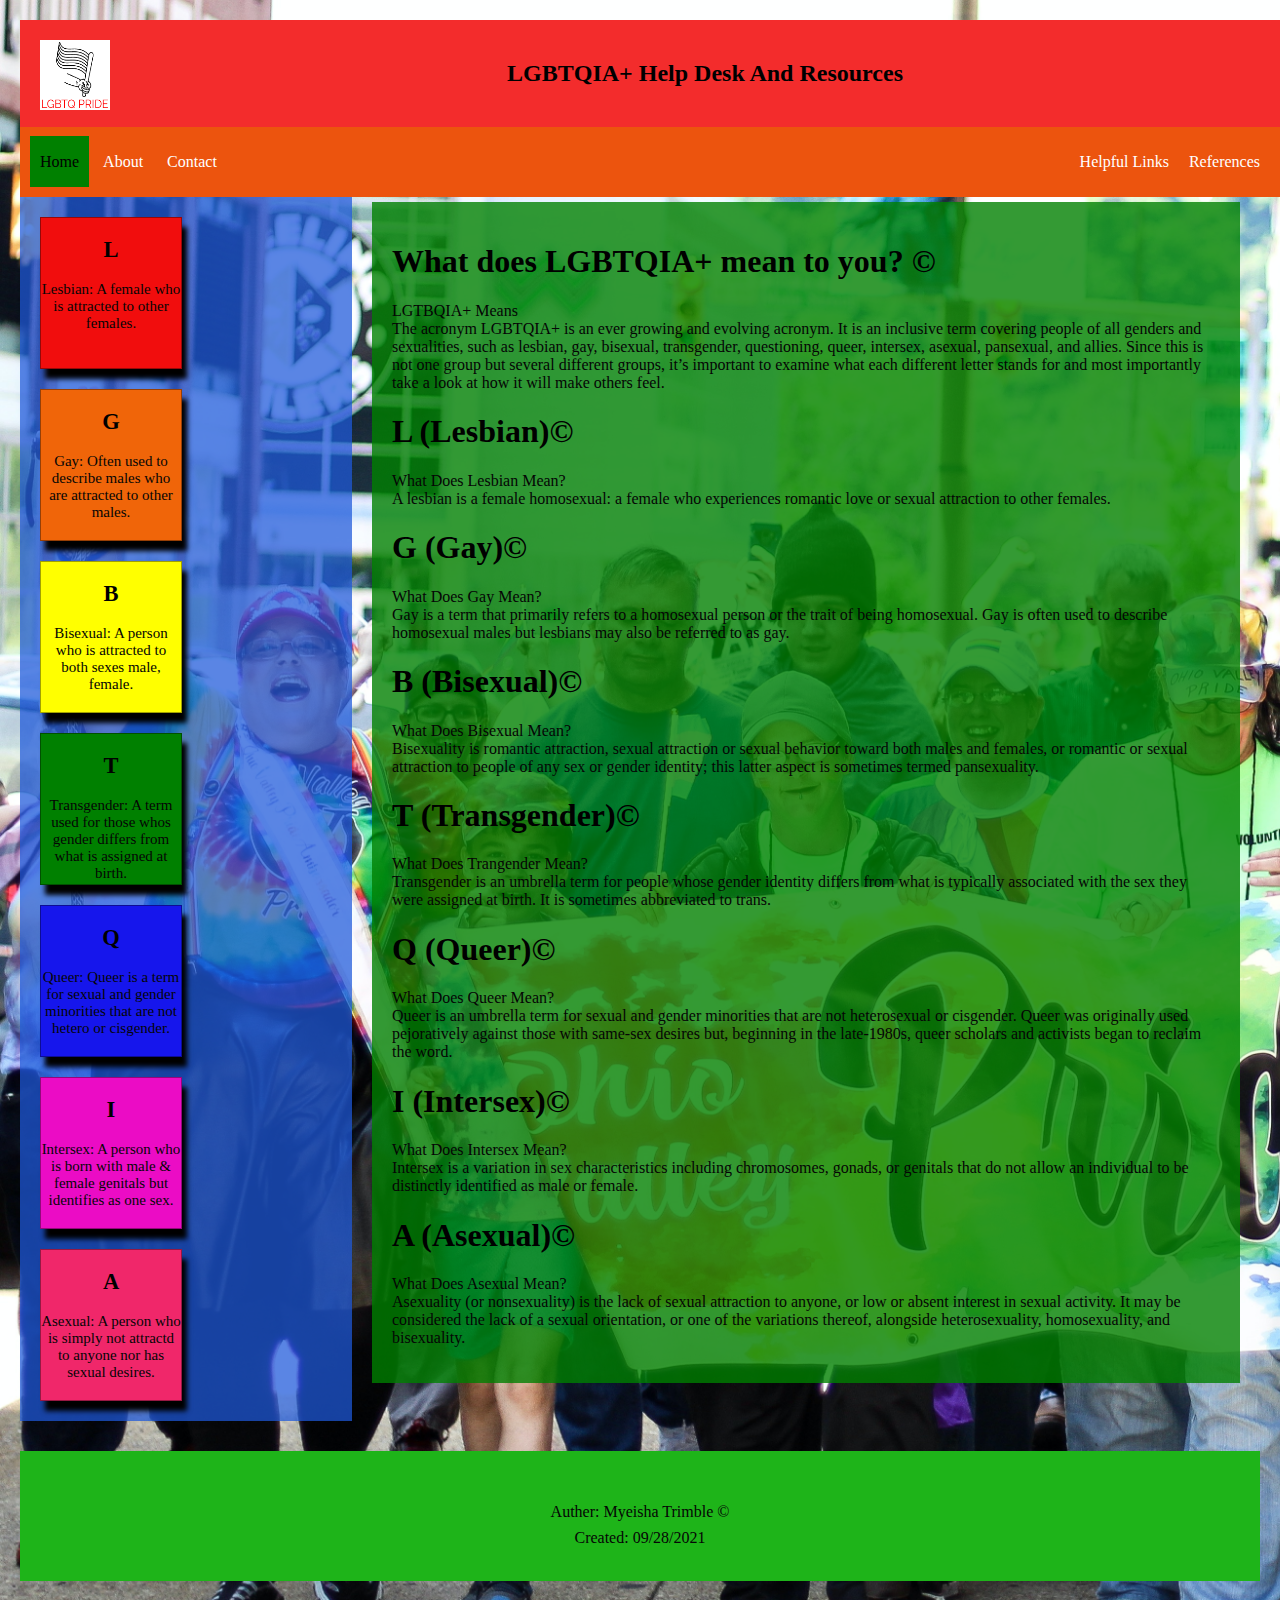
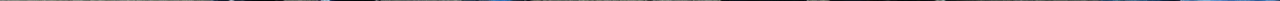
==== index.html @ 312f0cee "commiting files" ====
<!DOCTYPE html>
<html lang="en">
<head>
    <meta charset="UTF-8">
    <meta http-equiv="X-UA-Compatible" content="IE=edge">
    <meta name="viewport" content="width=device-width, initial-scale=1.0">
    <link rel="StyleSheet" href="../styleheader.css">
    <a href="./index.html"><img src="../Logo/LOGO.png" alt="Logo"></a>
    <title>My First Website</title>
</head>
<body class="body">
    <h2 class="header">LGBTQIA+ Help Desk And Resources</h2>
    

    <ul class="topnav">
        <li><a href="./index.html">Home</a></li>
        <li><a href="../About/About.html">About</a></li>
        <li><a href="../Contact/Contact.html">Contact</a></li>
        <li class="float"><a href="../References.html">References</a></li>
        <li class="float"><a href="../Helpful-links.html">Helpful Links</a></li>
    </ul>

    <div class="container">
      <div class="left">
        <div class="box red">
          <h2>L</h2>
          <p>Lesbian: A female who is attracted to other females.</p>
          </div>
    
        <div class="box orange">
          <h2>G</h2>
          <p>Gay: Often used to describe males who are attracted to other males.</p>
        </div>
    
        <div class="box yellow">
          <h2>B</h2>
          <p>Bisexual: A person who is attracted to both sexes male, female.</p>
        </div>
    
        <div class="box green">
          <h2>T</h2>
          <p>Transgender: A term used for those whos gender differs from what is assigned at birth.</p>
        </div>
        <div class="box blue">
          <h2>Q</h2>
            <p>Queer: Queer is a term for sexual and gender minorities that are not hetero or cisgender.</p>
        </div>
        <div class="box purple">
          <h2>I</h2>
            <p>Intersex: A person who is born with male & female genitals but identifies as one sex.</p>
        </div>
        <div class="box pink">
          <h2>A</h2>
            <p>Asexual: A person who is simply not attractd to anyone nor has sexual desires.</p>
        </div>
      </div>

      <div class="right">
          <h1>What does LGBTQIA+ mean to you? &#169</h1>
          <p>LGTBQIA+ Means<br>
            The acronym LGBTQIA+ is an ever growing and evolving acronym. It is an inclusive term covering people of all genders and sexualities, such as lesbian, gay, bisexual, transgender, questioning, queer, intersex, asexual, pansexual, and allies. Since this is not one group but several different groups, it’s important to examine what each different letter stands for and most importantly take a look at how it will make others feel.</p>
              
              <h1>L (Lesbian)&#169</h1>
          <p>What Does Lesbian Mean?<br>
            A lesbian is a female homosexual: a female who experiences romantic love or sexual attraction to other females.</p>
              
              <h1>G (Gay)&#169</h1>
          <p>What Does Gay Mean?<br>
            Gay is a term that primarily refers to a homosexual person or the trait of being homosexual. Gay is often used to describe homosexual males but lesbians may also be referred to as gay.</p>
              
              <h1>B (Bisexual)&#169</h1>
          <p>What Does Bisexual Mean?<br>
            Bisexuality is romantic attraction, sexual attraction or sexual behavior toward both males and females, or romantic or sexual attraction to people of any sex or gender identity; this latter aspect is sometimes termed pansexuality.</p>
              
              <h1>T (Transgender)&#169</h1>
          <p>What Does Trangender Mean?<br>
            Transgender is an umbrella term for people whose gender identity differs from what is typically associated with the sex they were assigned at birth. It is sometimes abbreviated to trans.</p>
              
              <h1>Q (Queer)&#169</h1>
          <p>What Does Queer Mean?<br>
            Queer is an umbrella term for sexual and gender minorities that are not heterosexual or cisgender. Queer was originally used pejoratively against those with same-sex desires but, beginning in the late-1980s, queer scholars and activists began to reclaim the word.</p>
              
              <h1>I (Intersex)&#169</h1>
          <p>What Does Intersex Mean?<br>
            Intersex is a variation in sex characteristics including chromosomes, gonads, or genitals that do not allow an individual to be distinctly identified as male or female.</p>
              
              <h1>A (Asexual)&#169</h1>
          <p>What Does Asexual Mean?<br>
            Asexuality (or nonsexuality) is the lack of sexual attraction to anyone, or low or absent interest in sexual activity. It may be considered the lack of a sexual orientation, or one of the variations thereof, alongside heterosexuality, homosexuality, and bisexuality.</p>
      </div>
  </div>

      <!--Footer-->
      <ul class="footer">
        <p>Auther: Myeisha Trimble &#169</p>
        <p>Created: 09/28/2021</p>
      </ul>
</body>
</html>
---- styleheader.css ----
/* Style the body */
body {
  margin: 20px;
  background-image: url("pride.jpg");
  background-size: cover;
}

/* Style the header */
.header {
  background-color: #f32c2c;
  padding: 40px;
  text-align: center;
  margin: auto;
  width: 100%;
  
}

  /* Style the footer */
.footer {
  padding: 40px;
  text-align: center;
  background: rgb(49, 11, 214);
  margin-top: 30px;
}
/* Fake image */
.image {
  background-image: url("pride.jpg");
  width: 1500px;
  height: 500px;
  padding: 200px;
  background-size: 90%;
  background-repeat: no-repeat;
}

.inline {
  display: inline;
  text-align: center;
  float: left;
}
.horizontal {
  width: 70%;
  margin: 20px;
  padding: 20px;
}

.box {
  height: 150px;
  width: 140px;
  border: 1px solid rgba(0, 0, 0, 0.37);
  margin: 20px;
  text-align:center;
  font-size:15px;
  box-shadow: 5px 10px 5px;
}

.content {
  border: 1px solid;
  width: auto;
  height: auto;
  font-size: 15px;
  text-align: center;

}

.hidden{
  visibility: hidden;
}

.red {
  background-color: rgb(241, 13, 13);
}
.orange {
  background-color: rgb(240, 101, 9);
}
.yellow {
  background-color: yellow;
}
.green {
  background-color: green;
}
.blue {
  background-color: rgb(22, 22, 236);
}
.purple {
  background-color: rgb(235, 12, 197);
}
.pink {
  background-color: rgb(240, 39, 106);
}
/* Footer */
.footer {
  background-color: rgb(30, 180, 25);
  color: white;
  height: 50px;
  line-height: 10px;
  text-align: center;
}
  /* Style the top navigation bar */
.float{
  float:right;
}
.background{
  background-color: rgb(238, 58, 58);
}
.topnav{
  list-style-type: none;
  background-color: rgb(236, 84, 14);
  height: 50px;
  width: 100%;
  padding: 10px;
}
.topnav > li {
  display: inline;
  
}
.topnav > li > a {
  color: white;
  text-decoration: none;
  padding: 17px 10px;
  line-height: 50px;
}
ul {
  margin-block-start: 0em;
  margin-block-end: 0em;
  margin-inline-start: 0px;
  margin-block-end: 0px;
  padding-inline-start: 0px;
}

.topnav > li:first-child a{
  color: black;
  background-color: green;
}
.topnav > li > a:hover {
  background-color: rgb(159, 161, 228);
}

 img {
   float:left;
   width:70px;
   height:70px;
   margin-left:20px;
   margin-top: 20px;
   background-color: rgb(255, 255, 255) ;
 }
 .border {
   border: outset;
   background-color: rgba(214, 248, 64, 0.801);
 }
 p {
   font-family: 'Times New Roman', Times, serif;
   color: rgb(5, 5, 5);
 }

 /* style colum*/
 .sidenav > li > a {
  display: block;
  padding: 20px 0px 20px 20px;
  text-decoration: none;
  color: white;
}

.sidenav > li > a:hover{
  background-color: turquoise;
}
.sidenav {
  margin-top: 20px;
}
.sidenav > li:first-child {
  background-color: teal;
}

.sidenav > li {
  background-color: rgb(35, 35, 37);
}
.left {
  background-color: rgba(30, 89, 218, 0.733);
  width: calc(30% - 40px);
  float: left;
  height: 100%;
  max-width: 350px;
}
.container{
  height: 100%;
  overflow: auto;
}
.right {
  background-color: rgba(0, 128, 0, 0.795);
  width: calc(70% - 40px);
  float: left;
  height: 100%;
  padding: 20px;
  margin: 5px 20px;
}

.back {
  background-color: rgba(209, 131, 28, 0.747);
  border: dotted;
  font-family: 'Times New Roman', Times, serif;
  text-align: center;
  margin: 20px;
}

.back > a :hover {
  background-color: blue;
}
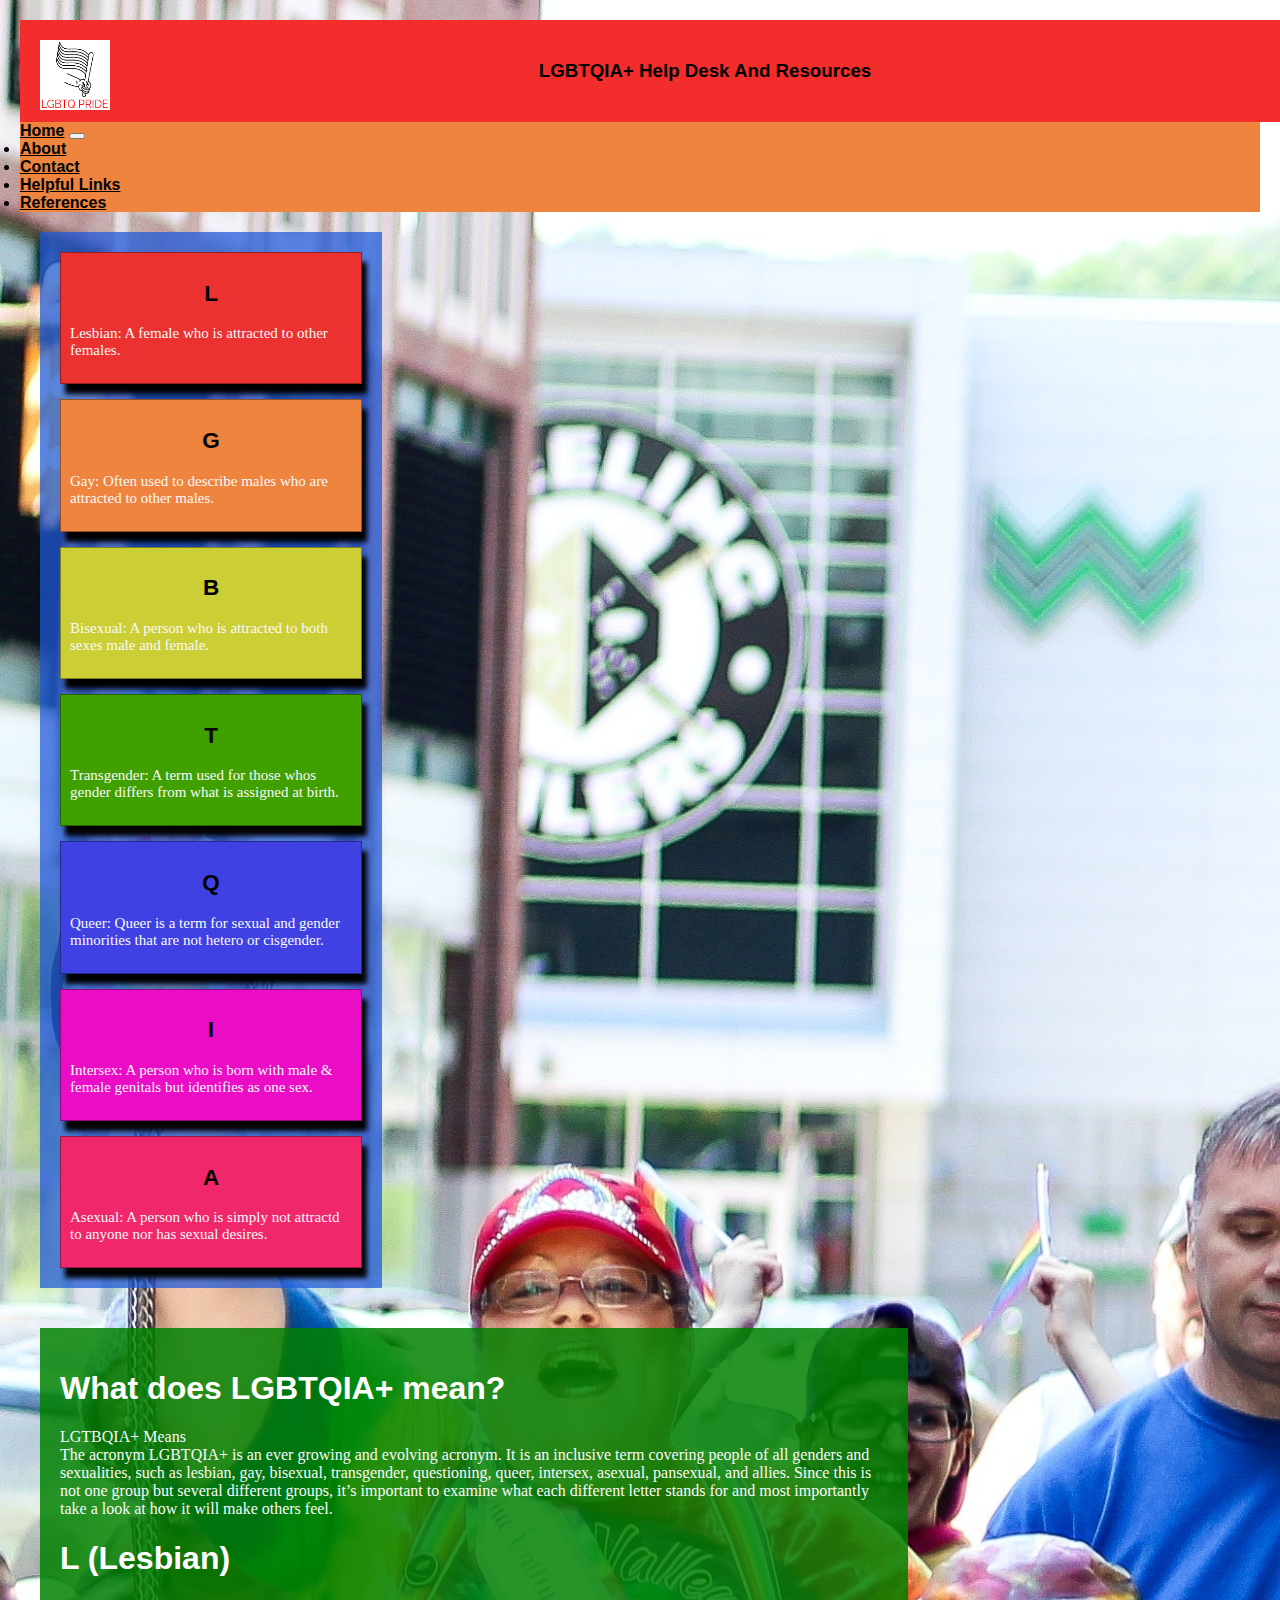
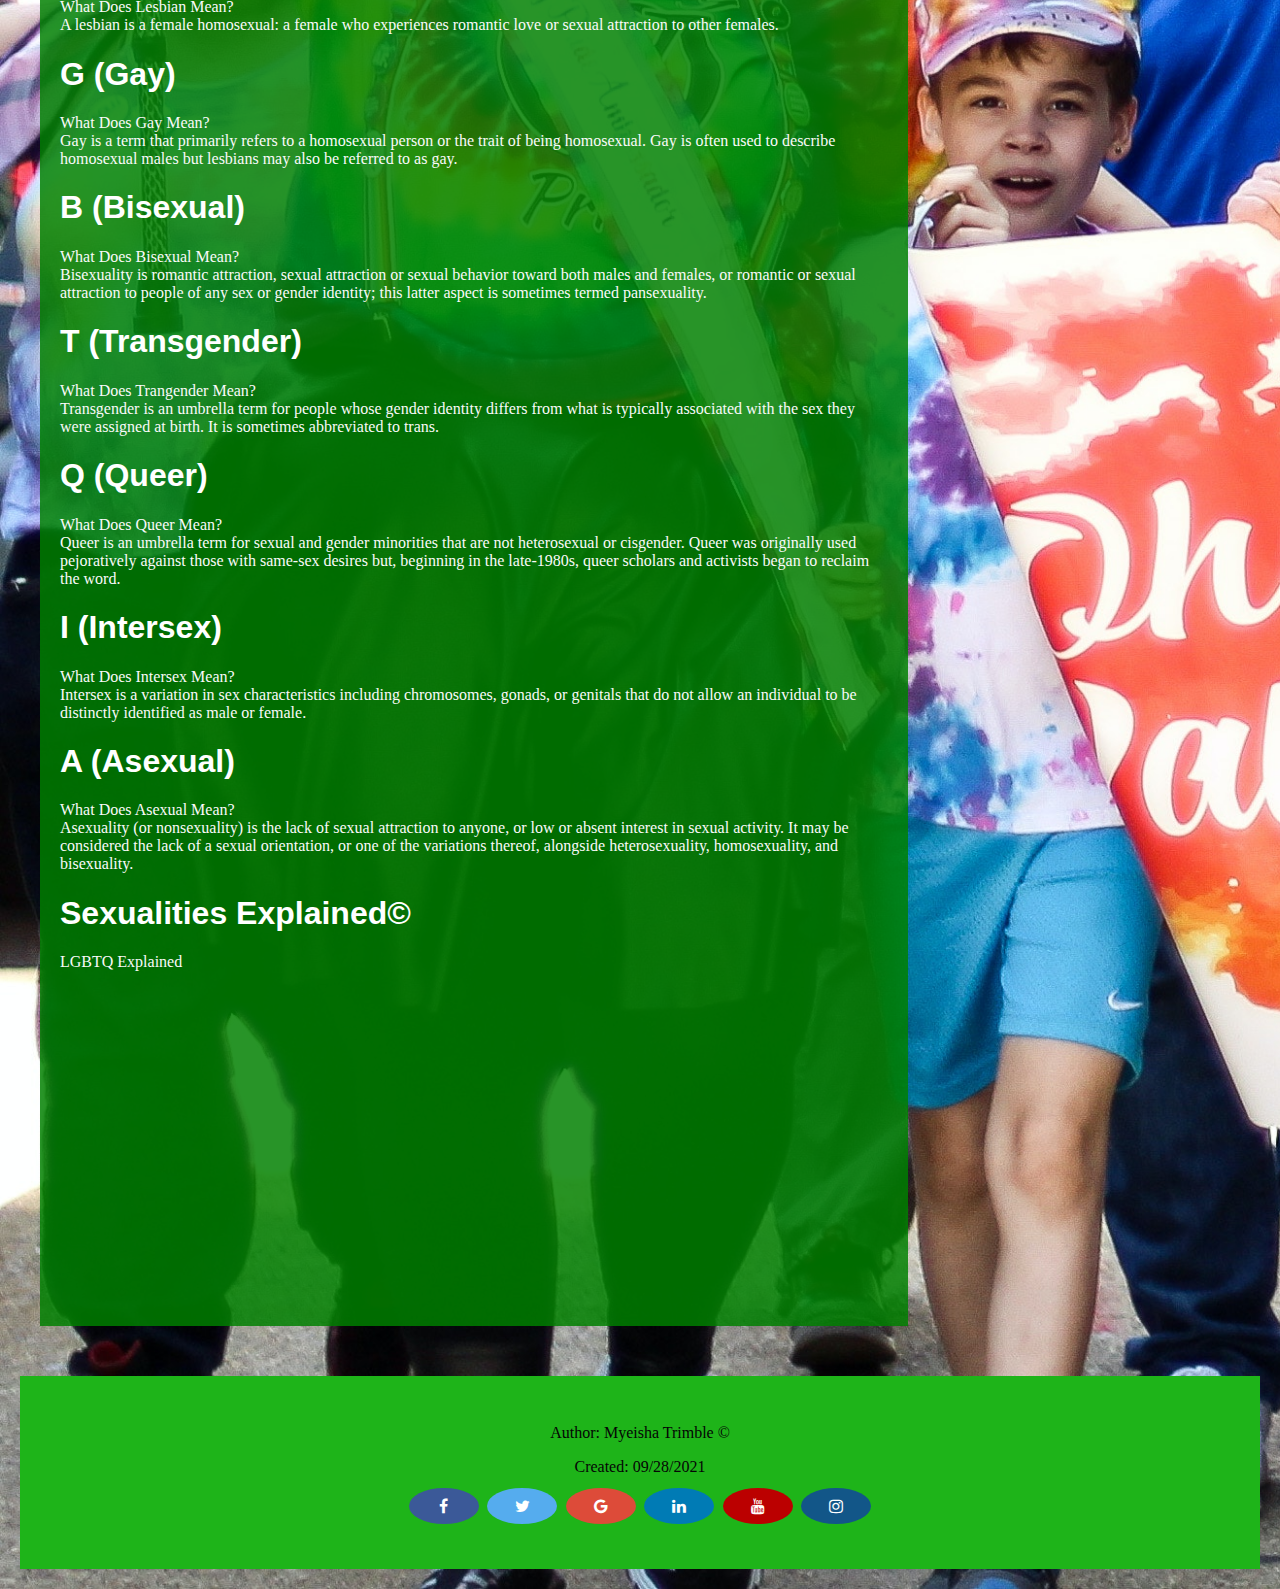
==== commit 0f8cce15: "changing color" ====
--- a/index.html
+++ b/index.html
@@ -4,26 +4,46 @@
     <meta charset="UTF-8">
     <meta http-equiv="X-UA-Compatible" content="IE=edge">
     <meta name="viewport" content="width=device-width, initial-scale=1.0">
-    <link rel="StyleSheet" href="../styleheader.css">
-    <a href="./index.html"><img src="../Logo/LOGO.png" alt="Logo"></a>
-    <title>My First Website</title>
+    <link rel="StyleSheet" href="./styleheader.css">
+    <a href="./index.html"><img src="./img/LOGO.png" alt="Logo"></a>
+    <link href="https://cdn.jsdelivr.net/npm/bootstrap@5.1.3/dist/css/bootstrap.min.css" rel="stylesheet" integrity="sha384-1BmE4kWBq78iYhFldvKuhfTAU6auU8tT94WrHftjDbrCEXSU1oBoqyl2QvZ6jIW3" crossorigin="anonymous">
+    <script src="https://cdn.jsdelivr.net/npm/bootstrap@5.1.3/dist/js/bootstrap.bundle.min.js" integrity="sha384-ka7Sk0Gln4gmtz2MlQnikT1wXgYsOg+OMhuP+IlRH9sENBO0LRn5q+8nbTov4+1p" crossorigin="anonymous"></script>
+    <link rel="stylesheet" href="https://cdnjs.cloudflare.com/ajax/libs/font-awesome/4.7.0/css/font-awesome.min.css">
+    <title>Final Project</title>
 </head>
 <body class="body">
-    <h2 class="header">LGBTQIA+ Help Desk And Resources</h2>
+    <h3 class="header">LGBTQIA+ Help Desk And Resources</h3>
     
-
-    <ul class="topnav">
-        <li><a href="./index.html">Home</a></li>
-        <li><a href="../About/About.html">About</a></li>
-        <li><a href="../Contact/Contact.html">Contact</a></li>
-        <li class="float"><a href="../References.html">References</a></li>
-        <li class="float"><a href="../Helpful-links.html">Helpful Links</a></li>
-    </ul>
-
+    <nav class="navbar navbar-expand-lg orange text">
+      <div class="container-fluid">
+        <a class="navbar-brand" href="./index.html">Home</a>
+        <button class="navbar-toggler" type="button" data-bs-toggle="collapse" data-bs-target="#navbarSupportedContent" aria-controls="navbarSupportedContent" aria-expanded="false" aria-label="Toggle navigation">
+          <span class="navbar-toggler-icon red"></span>
+        </button>
+        <div class="collapse navbar-collapse" id="navbarSupportedContent">
+          <ul class="navbar-nav me-auto mb-2 mb-lg-0">
+            <li class="nav-item">
+              <a class="nav-link active" aria-current="page" href="./About.html">About</a>
+            </li>
+            <li class="nav-item">
+              <a class="nav-link" href="./Contact.html">Contact</a>
+            </li>
+        
+            <li class="nav-item ">
+              <a class="nav-link" href="./Helpful-links.html">Helpful Links</a>
+            </li>
+            <li class="nav-item">
+              <a class="nav-link" href="./References.html">References</a>
+            </li>
+          </ul>
+        </div>
+      </div>
+    </nav>
+    
     <div class="container">
       <div class="left">
-        <div class="box red">
-          <h2>L</h2>
+        <div class="box red center">
+          <h2 class="darkred">L</h2>
           <p>Lesbian: A female who is attracted to other females.</p>
           </div>
     
@@ -34,7 +54,7 @@
     
         <div class="box yellow">
           <h2>B</h2>
-          <p>Bisexual: A person who is attracted to both sexes male, female.</p>
+          <p>Bisexual: A person who is attracted to both sexes male and female.</p>
         </div>
     
         <div class="box green">
@@ -56,44 +76,66 @@
       </div>
 
       <div class="right">
-          <h1>What does LGBTQIA+ mean to you? &#169</h1>
+          <h1>What does LGBTQIA+ mean?</h1>
           <p>LGTBQIA+ Means<br>
             The acronym LGBTQIA+ is an ever growing and evolving acronym. It is an inclusive term covering people of all genders and sexualities, such as lesbian, gay, bisexual, transgender, questioning, queer, intersex, asexual, pansexual, and allies. Since this is not one group but several different groups, it’s important to examine what each different letter stands for and most importantly take a look at how it will make others feel.</p>
               
-              <h1>L (Lesbian)&#169</h1>
+              <h1>L (Lesbian)</h1>
           <p>What Does Lesbian Mean?<br>
             A lesbian is a female homosexual: a female who experiences romantic love or sexual attraction to other females.</p>
               
-              <h1>G (Gay)&#169</h1>
+              <h1>G (Gay)</h1>
           <p>What Does Gay Mean?<br>
             Gay is a term that primarily refers to a homosexual person or the trait of being homosexual. Gay is often used to describe homosexual males but lesbians may also be referred to as gay.</p>
               
-              <h1>B (Bisexual)&#169</h1>
+              <h1>B (Bisexual)</h1>
           <p>What Does Bisexual Mean?<br>
             Bisexuality is romantic attraction, sexual attraction or sexual behavior toward both males and females, or romantic or sexual attraction to people of any sex or gender identity; this latter aspect is sometimes termed pansexuality.</p>
               
-              <h1>T (Transgender)&#169</h1>
+              <h1>T (Transgender)</h1>
           <p>What Does Trangender Mean?<br>
             Transgender is an umbrella term for people whose gender identity differs from what is typically associated with the sex they were assigned at birth. It is sometimes abbreviated to trans.</p>
               
-              <h1>Q (Queer)&#169</h1>
+              <h1>Q (Queer)</h1>
           <p>What Does Queer Mean?<br>
             Queer is an umbrella term for sexual and gender minorities that are not heterosexual or cisgender. Queer was originally used pejoratively against those with same-sex desires but, beginning in the late-1980s, queer scholars and activists began to reclaim the word.</p>
               
-              <h1>I (Intersex)&#169</h1>
+              <h1>I (Intersex)</h1>
           <p>What Does Intersex Mean?<br>
             Intersex is a variation in sex characteristics including chromosomes, gonads, or genitals that do not allow an individual to be distinctly identified as male or female.</p>
               
-              <h1>A (Asexual)&#169</h1>
+              <h1>A (Asexual)</h1>
           <p>What Does Asexual Mean?<br>
             Asexuality (or nonsexuality) is the lack of sexual attraction to anyone, or low or absent interest in sexual activity. It may be considered the lack of a sexual orientation, or one of the variations thereof, alongside heterosexuality, homosexuality, and bisexuality.</p>
+
+            <h1>Sexualities Explained&#169</h1>
+            <p>LGBTQ Explained<br>
+              <iframe width="560" height="315" src="https://www.youtube.com/embed/SEurlKy2bN0" title="YouTube video player" frameborder="0" allow="accelerometer; autoplay; clipboard-write; encrypted-media; gyroscope; picture-in-picture" allowfullscreen></iframe></p>
+        </div>
       </div>
   </div>
 
       <!--Footer-->
       <ul class="footer">
-        <p>Auther: Myeisha Trimble &#169</p>
-        <p>Created: 09/28/2021</p>
+        <p>Author: Myeisha Trimble &#169</p> <br><p>Created: 09/28/2021</p>
+        <a href="#" class="fa fa-facebook"></a>
+        <a href="#" class="fa fa-twitter"></a>
+        <a href="#" class="fa fa-google"></a>
+        <a href="#" class="fa fa-linkedin"></a>
+        <a href="#" class="fa fa-youtube"></a>
+        <a href="#" class="fa fa-instagram"></a>
+        
       </ul>
+
+       <!-- Load Bootstrap Javascript from CDN-->
+       <script src="https://cdn.jsdelivr.net/npm/bootstrap@5.1.3/dist/js/bootstrap.bundle.min.js" 
+       integrity="sha384-ka7Sk0Gln4gmtz2MlQnikT1wXgYsOg+OMhuP+IlRH9sENBO0LRn5q+8nbTov4+1p" 
+       crossorigin="anonymous"></script>
+        
+       <script>
+          var tooltipTriggerList = [].slice.call(document.querySelectorAll('[data-bs-toggle="tooltip"]'))
+           var tooltipList = tooltipTriggerList.map(function (tooltipTriggerEl) {
+           return new bootstrap.Tooltip(tooltipTriggerEl)})
+       </script>
 </body>
 </html>--- a/styleheader.css
+++ b/styleheader.css
@@ -1,8 +1,42 @@
 /* Style the body */
 body {
   margin: 20px;
-  background-image: url("pride.jpg");
+  background-image: url("./img/pride.jpg");
   background-size: cover;
+}
+
+*{
+  font-family: 'Lucida Sans', 'Lucida Sans Regular', 'Lucida Grande', 'Lucida Sans Unicode', Geneva, Verdana, sans-serif;
+}
+
+div > p{
+  color: rgb(250, 250, 250);
+  text-align: left;
+}
+
+div > h1{
+  color: white;
+}
+
+div > a{
+  color: black
+}
+
+div > ul > li > a:first-child{
+  color:black
+}
+
+.text{
+  font-weight: bold;
+
+}
+
+a:hover{
+  background-color: rgba(243, 214, 170, 0.61);
+}
+
+.inline{
+  float:right;
 }
 
 /* Style the header */
@@ -14,6 +48,7 @@
   width: 100%;
   
 }
+
 
   /* Style the footer */
 .footer {
@@ -44,11 +79,12 @@
 }
 
 .box {
-  height: 150px;
-  width: 140px;
+  height: auto;
+  width: auto;
   border: 1px solid rgba(0, 0, 0, 0.37);
-  margin: 20px;
+  margin: 15px;
   text-align:center;
+  padding: 9px;
   font-size:15px;
   box-shadow: 5px 10px 5px;
 }
@@ -62,24 +98,30 @@
 
 }
 
+.hover > nav > div > a:hover{
+  background-color: rgba(0, 9, 128, 0.795);
+}
+
 .hidden{
   visibility: hidden;
 }
 
+
 .red {
-  background-color: rgb(241, 13, 13);
+  background-color: rgb(236, 49, 49);
 }
 .orange {
-  background-color: rgb(240, 101, 9);
+  background-color: rgb(238, 132, 62);
 }
 .yellow {
-  background-color: yellow;
+  background-color: rgb(203, 206, 53);
 }
 .green {
-  background-color: green;
+  background-color: rgb(64, 160, 0);
 }
 .blue {
-  background-color: rgb(22, 22, 236);
+  
+  background-color: rgb(63, 65, 226);
 }
 .purple {
   background-color: rgb(235, 12, 197);
@@ -91,12 +133,12 @@
 .footer {
   background-color: rgb(30, 180, 25);
   color: white;
-  height: 50px;
-  line-height: 10px;
-  text-align: center;
+  line-height: 1px;
+  text-align: center;
+  padding: 40px;
 }
   /* Style the top navigation bar */
-.float{
+.floaat{
   float:right;
 }
 .background{
@@ -107,7 +149,7 @@
   background-color: rgb(236, 84, 14);
   height: 50px;
   width: 100%;
-  padding: 10px;
+  padding: 15px;
 }
 .topnav > li {
   display: inline;
@@ -173,24 +215,27 @@
 .sidenav > li {
   background-color: rgb(35, 35, 37);
 }
+
 .left {
   background-color: rgba(30, 89, 218, 0.733);
   width: calc(30% - 40px);
   float: left;
   height: 100%;
-  max-width: 350px;
+  margin: 20px;
+  padding: 5px;
+  
 }
 .container{
   height: 100%;
   overflow: auto;
 }
 .right {
-  background-color: rgba(0, 128, 0, 0.795);
+  background-color: rgba(0, 128, 0, 0.842);
   width: calc(70% - 40px);
   float: left;
   height: 100%;
   padding: 20px;
-  margin: 5px 20px;
+  margin: 20px;
 }
 
 .back {
@@ -204,3 +249,98 @@
 .back > a :hover {
   background-color: blue;
 }
+
+ /*
+      ####################################################
+      M E D I A  Q U E R I E S
+      ####################################################
+      */
+      
+      /*
+      ::::::::::::::::::::::::::::::::::::::::::::::::::::
+      Bootstrap 4 breakpoints
+      */
+      
+      /* 
+      Extra small devices (portrait phones, less than 576px) 
+      No media query since this is the default in Bootstrap because it is "mobile first"
+      */
+      
+      
+      /* Small devices (landscape phones, 576px and up) */
+      @media (min-width: 576px) {  
+      
+      }
+      
+      /* Medium devices (tablets, 768px and up) The navbar toggle appears at this breakpoint */
+      @media (min-width: 768px) {  
+      
+      }
+      
+      /* Large devices (desktops, 992px and up) */
+      @media (min-width: 992px) { 
+      
+      }
+      
+      /* Extra large devices (large desktops, 1200px and up) */
+      @media (min-width: 1200px) {  
+          
+      }
+      
+      
+      
+      /*
+      ::::::::::::::::::::::::::::::::::::::::::::::::::::
+      Custom media queries
+      */
+      
+      /* Set width to make card deck cards 100% width */
+      @media (max-width: 950px) { 
+      
+      }
+
+      /*social media icons*/
+      .fa {
+        padding: 10px;
+        font-size: 20px;
+        width: 50px;
+        text-align: center;
+        text-decoration: none;
+        margin: 5px 2px;
+        border-radius: 50%;
+        
+      }
+      
+      .fa:hover {
+          opacity: 0.7;
+      }
+      
+      .fa-facebook {
+        background: #3B5998;
+        color: white;
+      }
+      
+      .fa-twitter {
+        background: #55ACEE;
+        color: white;
+      }
+      
+      .fa-google {
+        background: #dd4b39;
+        color: white;
+      }
+      
+      .fa-linkedin {
+        background: #007bb5;
+        color: white;
+      }
+      
+      .fa-youtube {
+        background: #bb0000;
+        color: white;
+      }
+      
+      .fa-instagram {
+        background: #125688;
+        color: white;
+      }